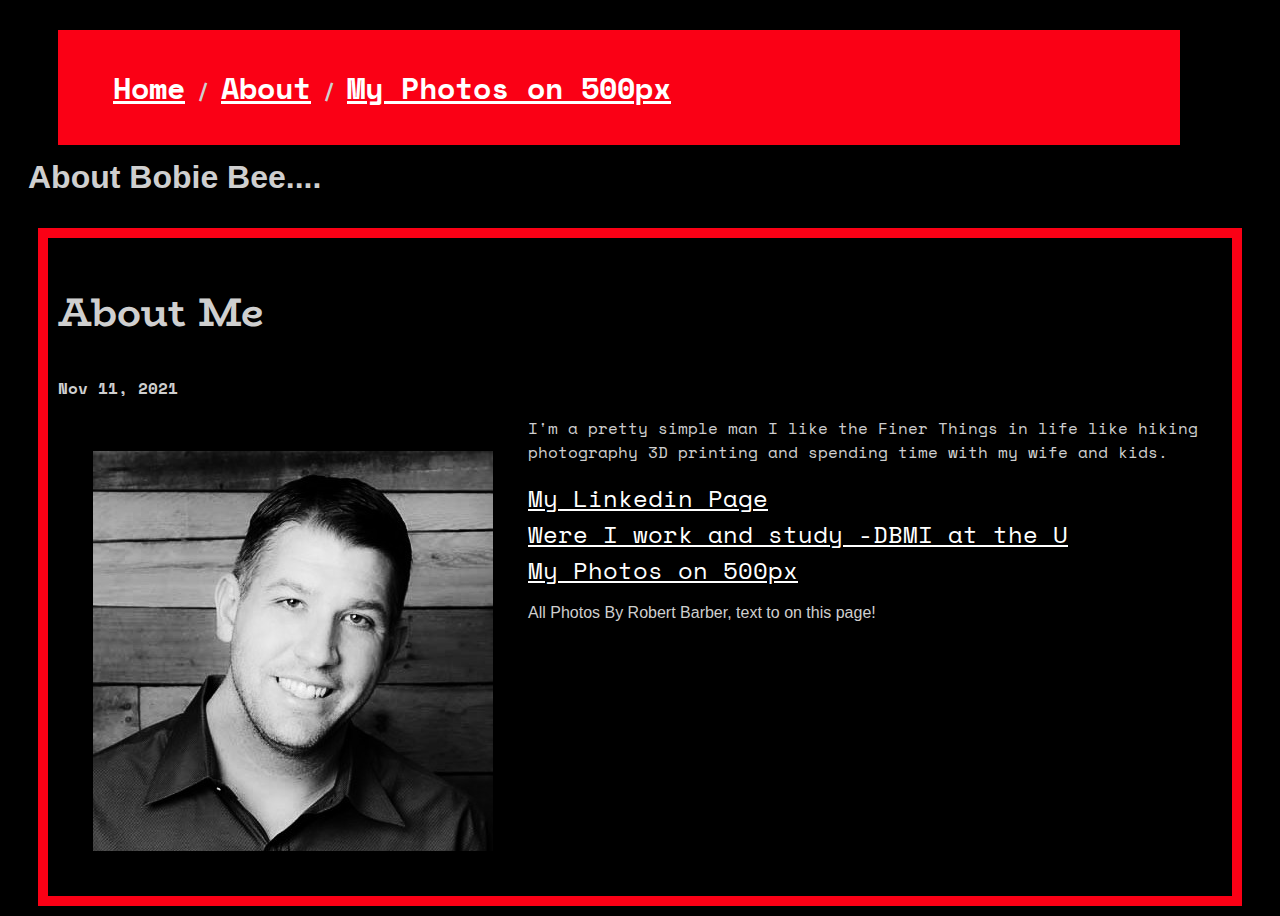
==== AboutBBB.html @ 7c662fe3 "Fingerscossed 2" ====
<!DOCTYPE html>
<html lang="en">
<head>
    <title> About Bobie Bee</title>
    <link href="https://fonts.googleapis.com/css2?family=BioRhyme:wght@400;700;800&family=Space+Mono:ital,wght@0,400;0,700;1,400&display=swap" rel="stylesheet">
    <link rel="stylesheet" href="style.css">

</head>
<body>
   <br>
   <br>
    <header>
        <h1>
            <br>
            <br>
            About Bobie Bee.... 
        </h1>
    </header>
    <nav>
        <ul class="navigation">
            <li><a href="https://rbar70.github.io/exerVschDesignBlog/">Home</a></li>
            <li>/</li>           
            <li><a href="AboutBBB.html">About</a></li>
            <li>/</li>          
            <li><a href="https://500px.com/p/robertpat70?view=photos">My Photos on 500px</a></li>
            
        </ul>
    </nav>

    <article>

         <h2>
            About Me
        </h2>
        <p class="date">
            Nov 11, 2021

        </p>
        <span class="text">
            <img src="1565036127071.jfif"> 
            <p>
                I'm a pretty simple man I like the Finer Things in life like hiking photography 3D printing and spending time with my wife and kids.
            </p>
            <p>
            <a href="https://www.linkedin.com/in/robert-barber-uofu/">My Linkedin Page</a>
            <br>
            <a href="https://medicine.utah.edu/dbmi/">Were I work and study -DBMI at the U </a>
            <br>
            <a href="https://500px.com/p/robertpat70">My Photos on 500px</a>
            </p>
        </span>
    
   




   
    <footer>All Photos By Robert Barber, text to on this page!</footer>
</body>
</html>
---- style.css ----
nav {
   
    font-family: 'Space Mono'; monospace;
    font-size: 20px;
    font-weight: bold;
    text-align: Left;
    position: fixed;
    top: 0;
    width: 90vw;
    background-color: rgb(250, 0, 21);
    padding: 15px;
    border: 15px solid rgb(0, 0, 0);
    margin: 15px;
    box-sizing: border-box;
}

body {
    font-family: Arial;
    padding: 20px;
    background:  rgb(0, 0, 0);
    color: #cfcfcf
  }
  
   .header {;
    font-size: 40px;
    text-align: center;
    background: white;
    font-style: rgb(250, 0, 21)
  }
 
 nav ul {
    list-style-type: none;
}
.navigation li {
    display: inline;
}
article {
    background-color: rgb(0, 0, 0);
    padding: 10px;
    border: 10px solid rgb(250, 0, 21);
    margin: 10px;
    box-sizing: border-box;
    float: right;
}
article h2 {
    font-family: 'BioRhyme', serif;
    font-size: 40px;
}
.date {
    font-family: 'Space Mono', monospace;
    font-size: 16px;
    font-weight: bold;
}
img {
    width: auto; 
    height: auto; 
    float: left;
    object-fit: contain;
    padding: 25px;
    margin: 10px
   
    /* max-width: auto;
    height: auto;
    float: left;
    padding: 25px;
    margin: 5px;*/
}
.text {
    font-family: 'Space Mono', monospace;
    font-size: 16px;
}

a:link, a:visited{
    color:rgb(255, 255, 255);
    font-size: 150%;
    }
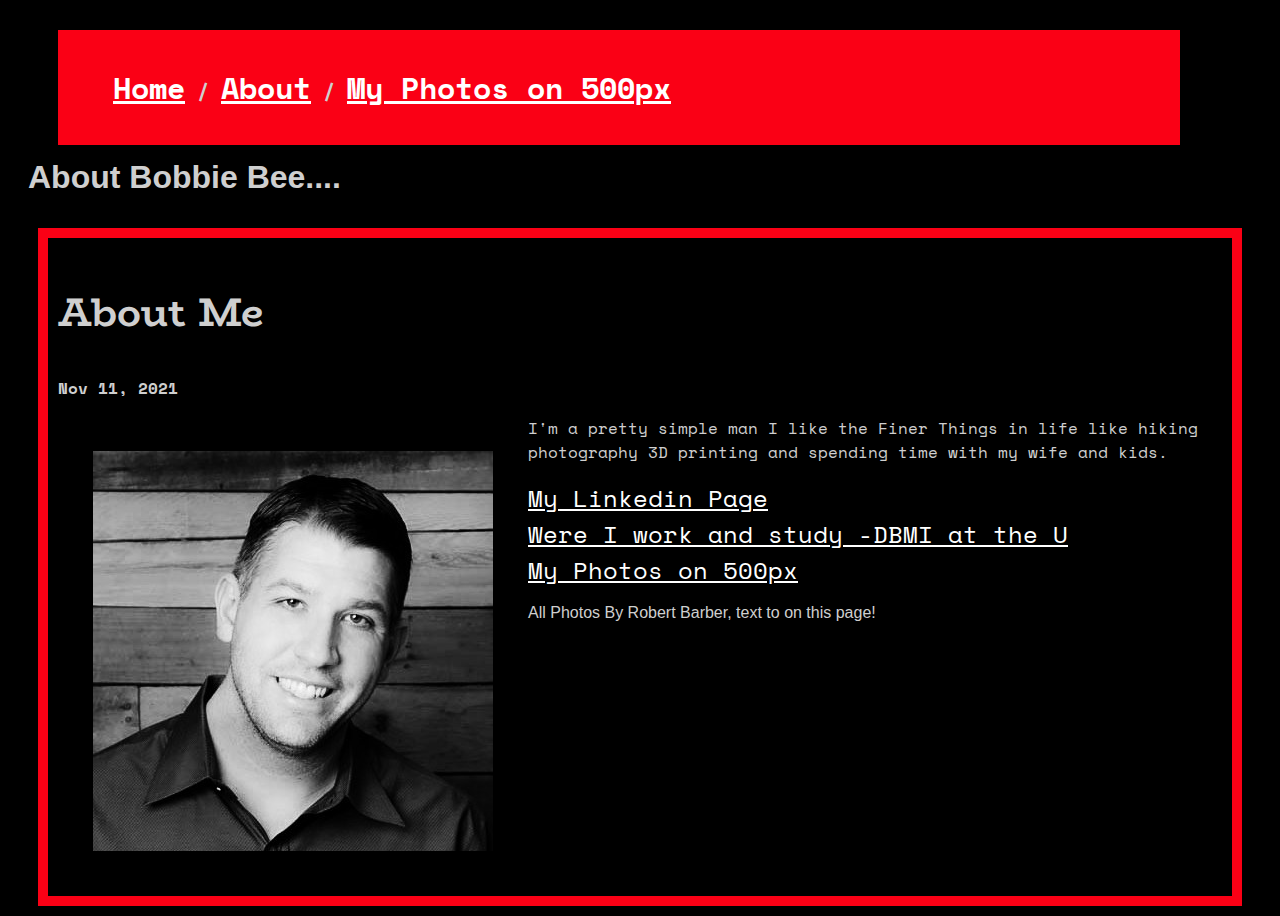
==== commit e4da3699: "Fingerscrossed 4" ====
--- a/AboutBBB.html
+++ b/AboutBBB.html
@@ -1,7 +1,7 @@
 <!DOCTYPE html>
 <html lang="en">
 <head>
-    <title> About Bobie Bee</title>
+    <title> About Bobbie Bee</title>
     <link href="https://fonts.googleapis.com/css2?family=BioRhyme:wght@400;700;800&family=Space+Mono:ital,wght@0,400;0,700;1,400&display=swap" rel="stylesheet">
     <link rel="stylesheet" href="style.css">
 
@@ -13,7 +13,7 @@
         <h1>
             <br>
             <br>
-            About Bobie Bee.... 
+            About Bobbie Bee.... 
         </h1>
     </header>
     <nav>
--- a/style.css
+++ b/style.css
@@ -60,11 +60,6 @@
     padding: 25px;
     margin: 10px
    
-    /* max-width: auto;
-    height: auto;
-    float: left;
-    padding: 25px;
-    margin: 5px;*/
 }
 .text {
     font-family: 'Space Mono', monospace;
